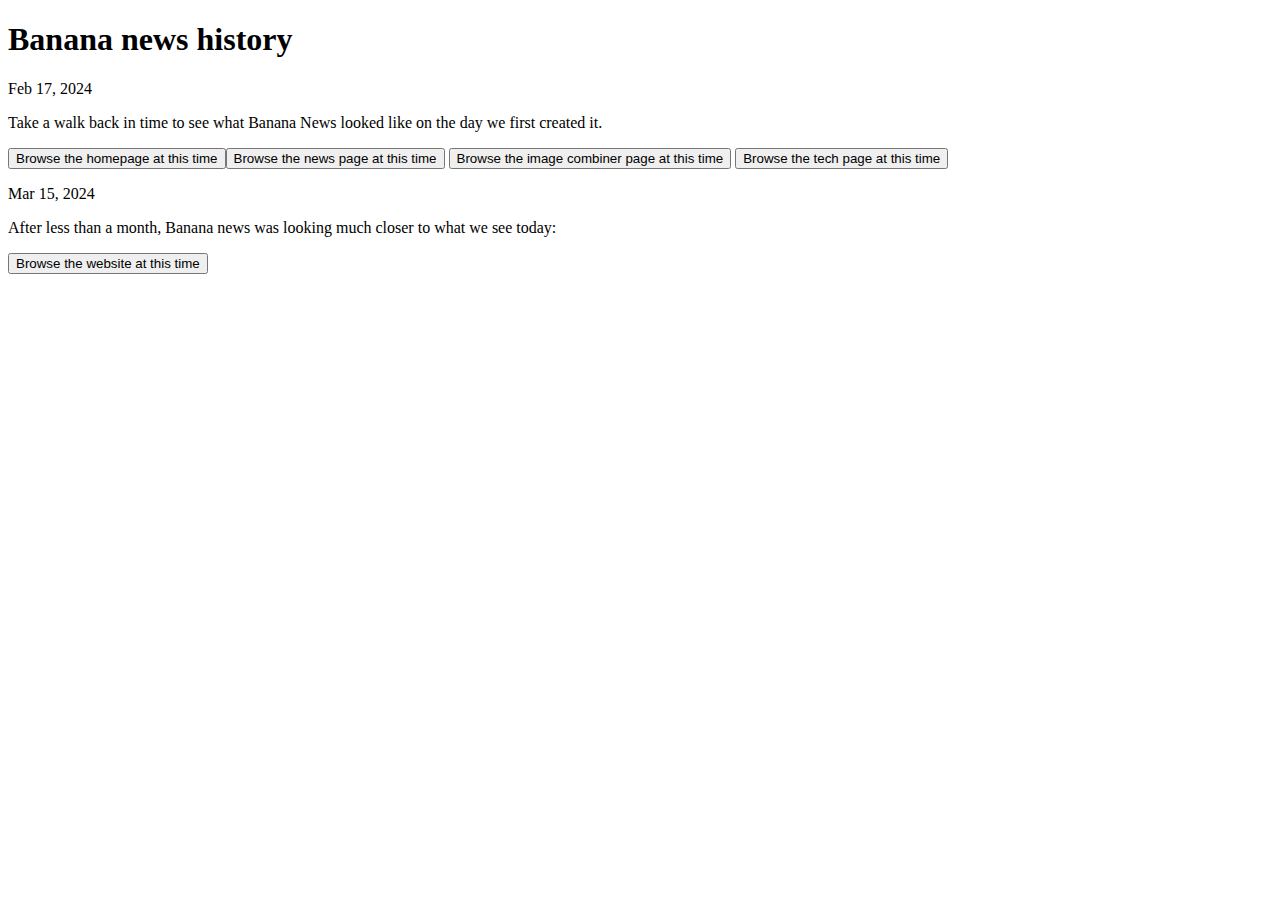
==== index.html @ 333e75e6 "done" ====
<!DOCTYPE html>
<html>
    <head>
        <title>Banana news history - Banana News</title>
        <!--stuff-->
    </head>
    <body>
        <h1>Banana news history</h1>
        <p>Feb 17, 2024
        </p>
        <p>Take a walk back in time to see what Banana News looked like on the day we first created it.</p>
        <a href="start_version/index.html"><button>Browse the homepage at this time</button></a><a href="start_version/news.html"><button>Browse the news page at this time</button></a>
        <a href="start_version/imagecombiner.html"><button>Browse the image combiner page at this time</button></a>
        <a href="start_version/tech.html"><button>Browse the tech page at this time</button></a>
        <p>Mar 15, 2024</p>
        <p>After less than a month, Banana news was looking much closer to what we see today:</p>
        <a href="march_version/index.html"><button>Browse the website at this time</button></a>

    </body>
</html>
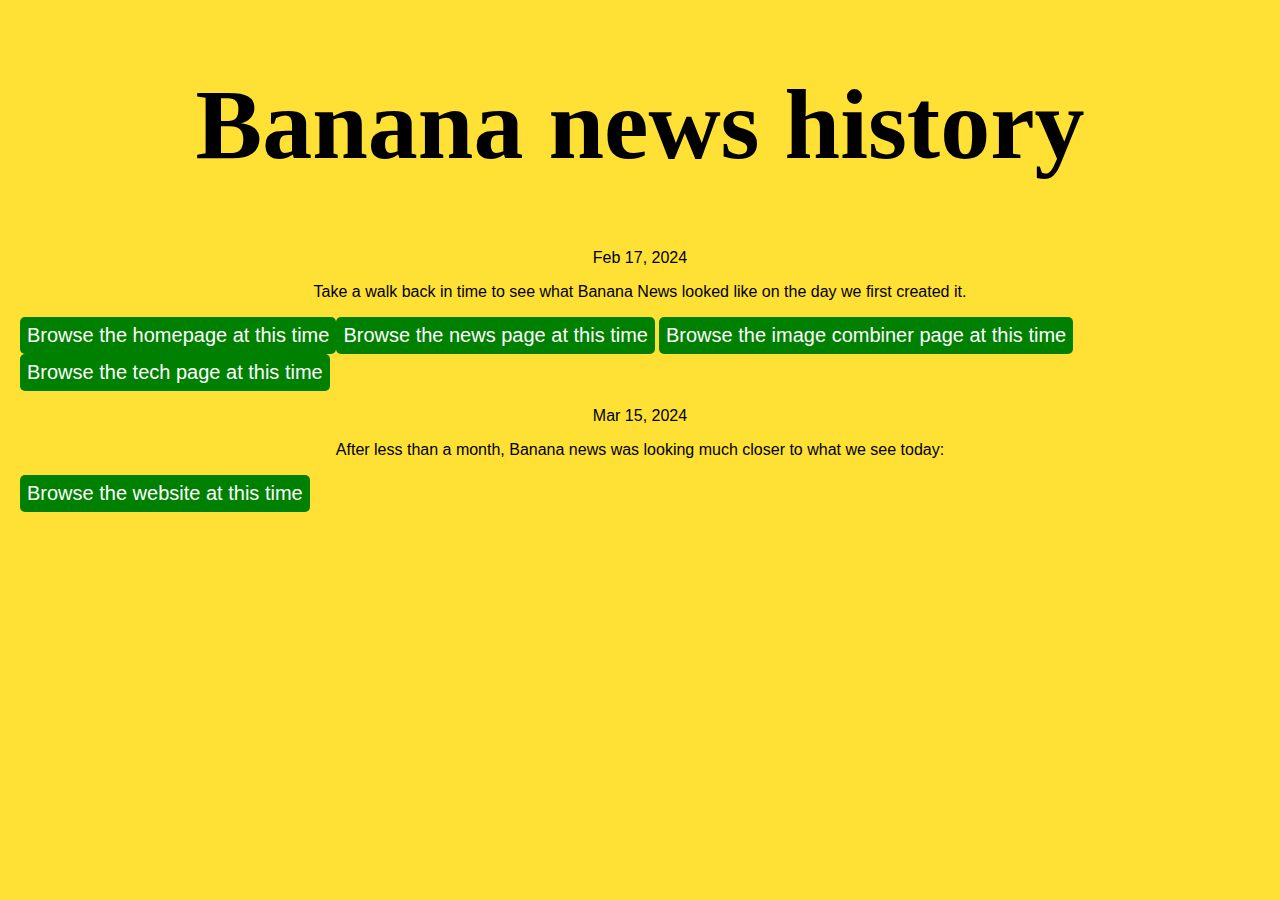
==== commit 72f1dd8b: "added style link" ====
--- a/index.html
+++ b/index.html
@@ -2,7 +2,7 @@
 <html>
     <head>
         <title>Banana news history - Banana News</title>
-        <!--stuff-->
+        <link rel="stylesheet" href="style.css">
     </head>
     <body>
         <h1>Banana news history</h1>
--- a/style.css
+++ b/style.css
@@ -0,0 +1,51 @@
+a{
+    text-decoration: none;
+  }
+  a:hover{
+    text-decoration: underline;
+  }
+  button {
+      font-size: 20px;
+      border-radius: 5px;
+      padding: 7px;
+      background-color: #008000;
+      transition: 0.25s ease-in-out;
+      font-family: 'Open Sans', sans-serif;
+      border:none;
+      color:#ffffff;
+      width: calc(auto + 50px);
+    }
+    button:hover{
+      background-color: #969696;
+      cursor:pointer;
+    }
+    h1{
+      font-family: 'IBM Plex Serif', serif;
+      font-size: 100px;
+      text-align: center;
+      
+    }
+   
+    h2{
+      font-family: 'Lato', sans-serif;
+      font-size: 35px;
+      text-align: center;
+    }
+    p{
+      font-family: 'Open Sans', sans-serif;
+      font-size: 16px;
+      text-align: center;
+    }
+  h3{
+  
+    font-family: Arial, Helvetica, sans-serif;
+    font-size: 20px;
+    text-decoration-line: underline;
+    text-align: center;
+  }
+  body {
+    background-color: #ffe135;
+    margin: 20px;
+  }
+  
+ 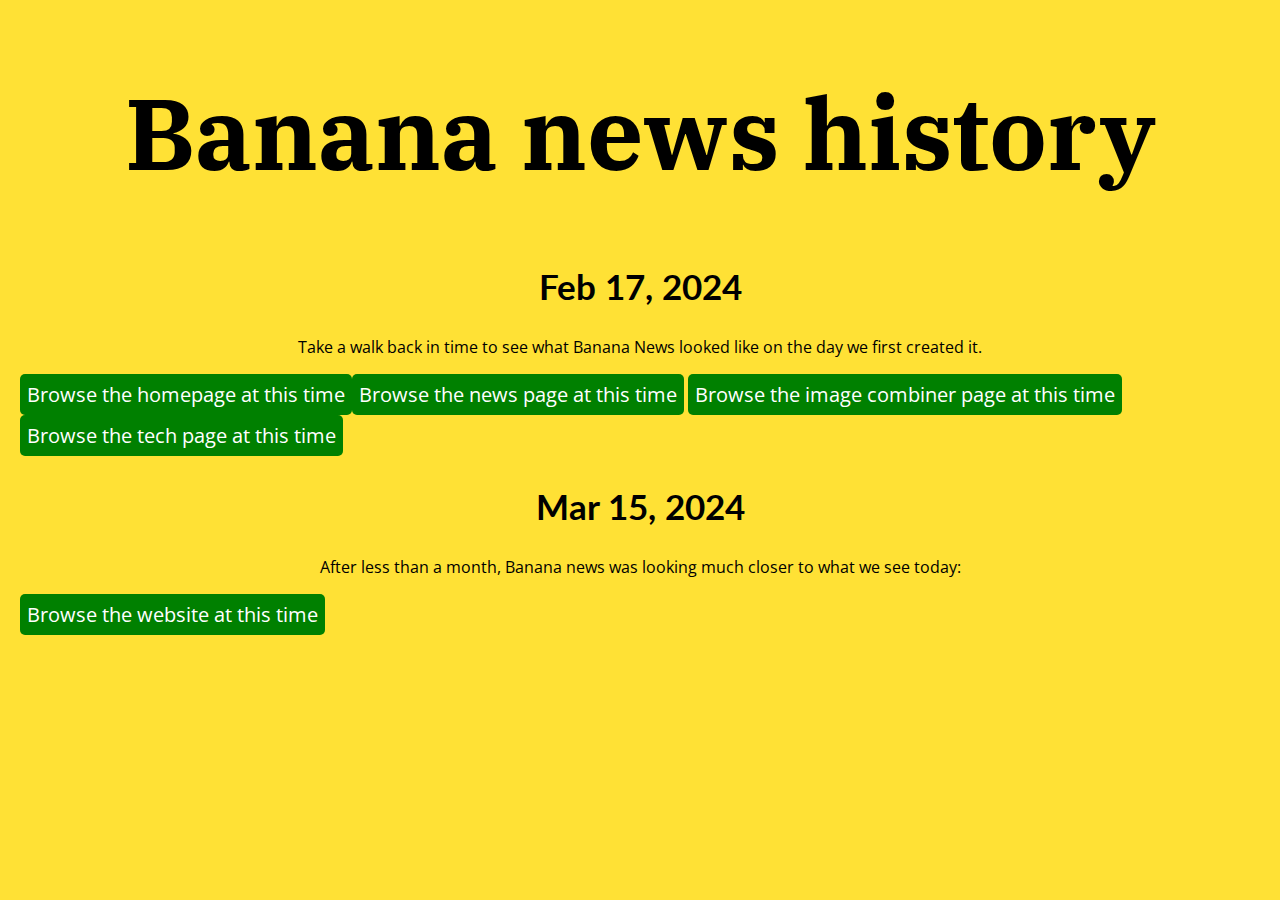
==== commit 5337d644: "added fonts" ====
--- a/index.html
+++ b/index.html
@@ -3,16 +3,18 @@
     <head>
         <title>Banana news history - Banana News</title>
         <link rel="stylesheet" href="style.css">
+        <link rel="preconnect" href="https://fonts.googleapis.com">
+<link rel="preconnect" href="https://fonts.gstatic.com" crossorigin>
+<link href="https://fonts.googleapis.com/css2?family=IBM+Plex+Serif:ital,wght@0,100;0,200;0,300;0,400;0,500;0,600;0,700;1,100;1,200;1,300;1,400;1,500;1,600;1,700&family=Lato:ital,wght@0,100;0,300;0,400;0,700;0,900;1,100;1,300;1,400;1,700;1,900&family=Open+Sans:ital,wght@0,300..800;1,300..800&display=swap" rel="stylesheet">
     </head>
     <body>
         <h1>Banana news history</h1>
-        <p>Feb 17, 2024
-        </p>
+        <h2>Feb 17, 2024</h2>
         <p>Take a walk back in time to see what Banana News looked like on the day we first created it.</p>
         <a href="start_version/index.html"><button>Browse the homepage at this time</button></a><a href="start_version/news.html"><button>Browse the news page at this time</button></a>
         <a href="start_version/imagecombiner.html"><button>Browse the image combiner page at this time</button></a>
         <a href="start_version/tech.html"><button>Browse the tech page at this time</button></a>
-        <p>Mar 15, 2024</p>
+        <h2>Mar 15, 2024</h2>
         <p>After less than a month, Banana news was looking much closer to what we see today:</p>
         <a href="march_version/index.html"><button>Browse the website at this time</button></a>
 
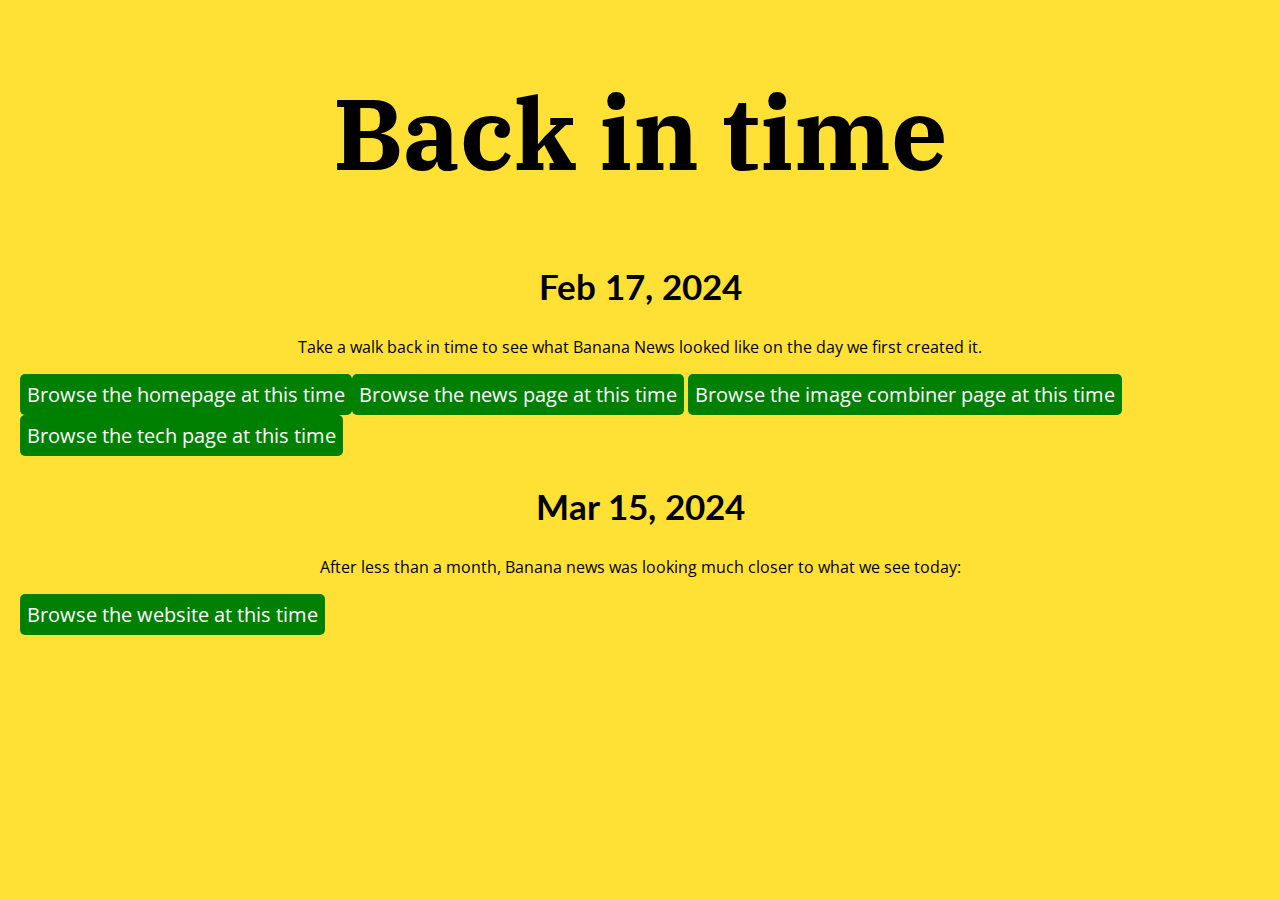
==== commit 792970e9: "changed title" ====
--- a/index.html
+++ b/index.html
@@ -1,14 +1,14 @@
 <!DOCTYPE html>
 <html>
     <head>
-        <title>Banana news history - Banana News</title>
+        <title>Back in time - Banana News</title>
         <link rel="stylesheet" href="style.css">
         <link rel="preconnect" href="https://fonts.googleapis.com">
 <link rel="preconnect" href="https://fonts.gstatic.com" crossorigin>
 <link href="https://fonts.googleapis.com/css2?family=IBM+Plex+Serif:ital,wght@0,100;0,200;0,300;0,400;0,500;0,600;0,700;1,100;1,200;1,300;1,400;1,500;1,600;1,700&family=Lato:ital,wght@0,100;0,300;0,400;0,700;0,900;1,100;1,300;1,400;1,700;1,900&family=Open+Sans:ital,wght@0,300..800;1,300..800&display=swap" rel="stylesheet">
     </head>
     <body>
-        <h1>Banana news history</h1>
+        <h1>Back in time</h1>
         <h2>Feb 17, 2024</h2>
         <p>Take a walk back in time to see what Banana News looked like on the day we first created it.</p>
         <a href="start_version/index.html"><button>Browse the homepage at this time</button></a><a href="start_version/news.html"><button>Browse the news page at this time</button></a>
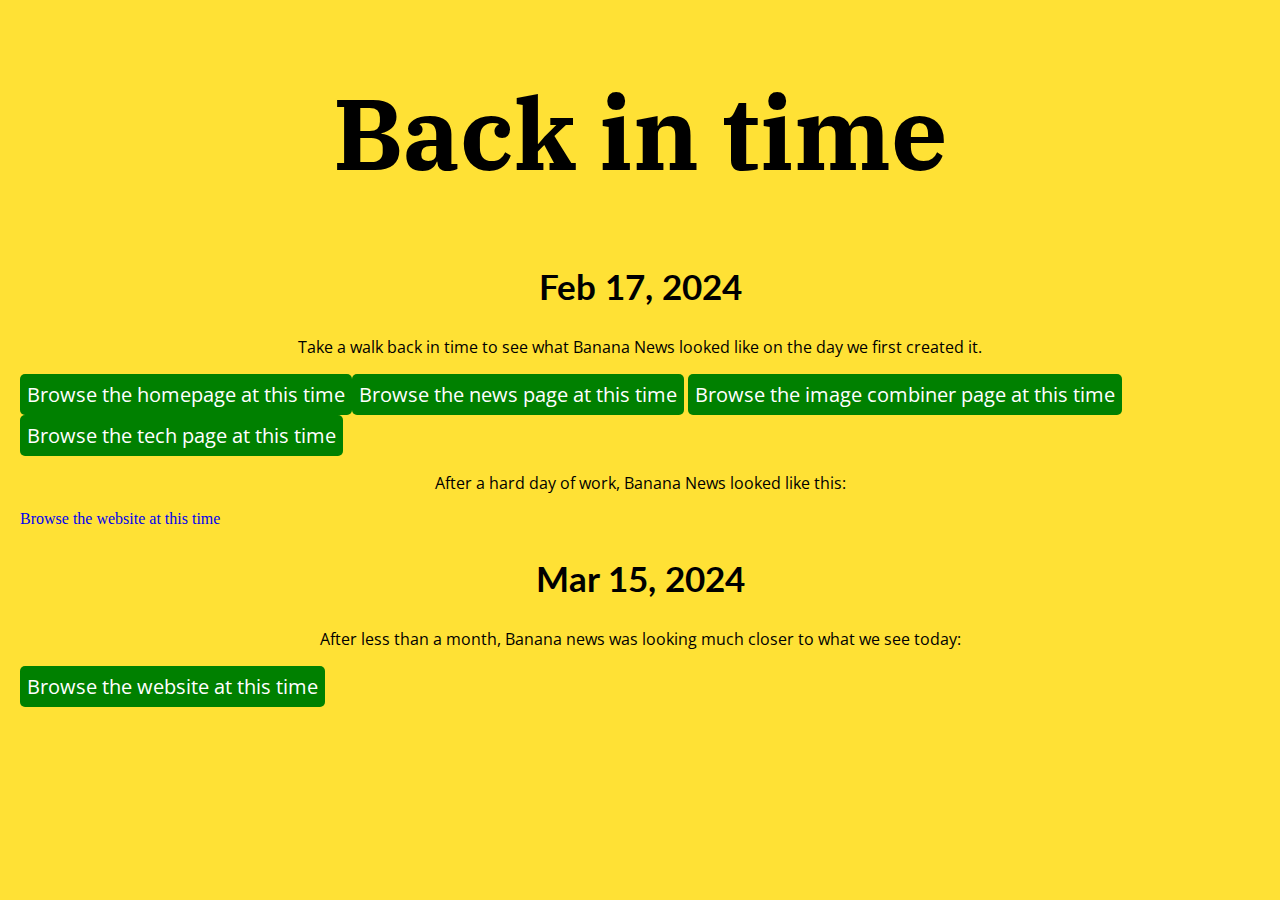
==== commit 7ca1666c: "added 1 day" ====
--- a/index.html
+++ b/index.html
@@ -14,6 +14,8 @@
         <a href="start_version/index.html"><button>Browse the homepage at this time</button></a><a href="start_version/news.html"><button>Browse the news page at this time</button></a>
         <a href="start_version/imagecombiner.html"><button>Browse the image combiner page at this time</button></a>
         <a href="start_version/tech.html"><button>Browse the tech page at this time</button></a>
+        <p>After a hard day of work, Banana News looked like this:</p>
+        <a href="after_1_day/index.html">Browse the website at this time</a>
         <h2>Mar 15, 2024</h2>
         <p>After less than a month, Banana news was looking much closer to what we see today:</p>
         <a href="march_version/index.html"><button>Browse the website at this time</button></a>
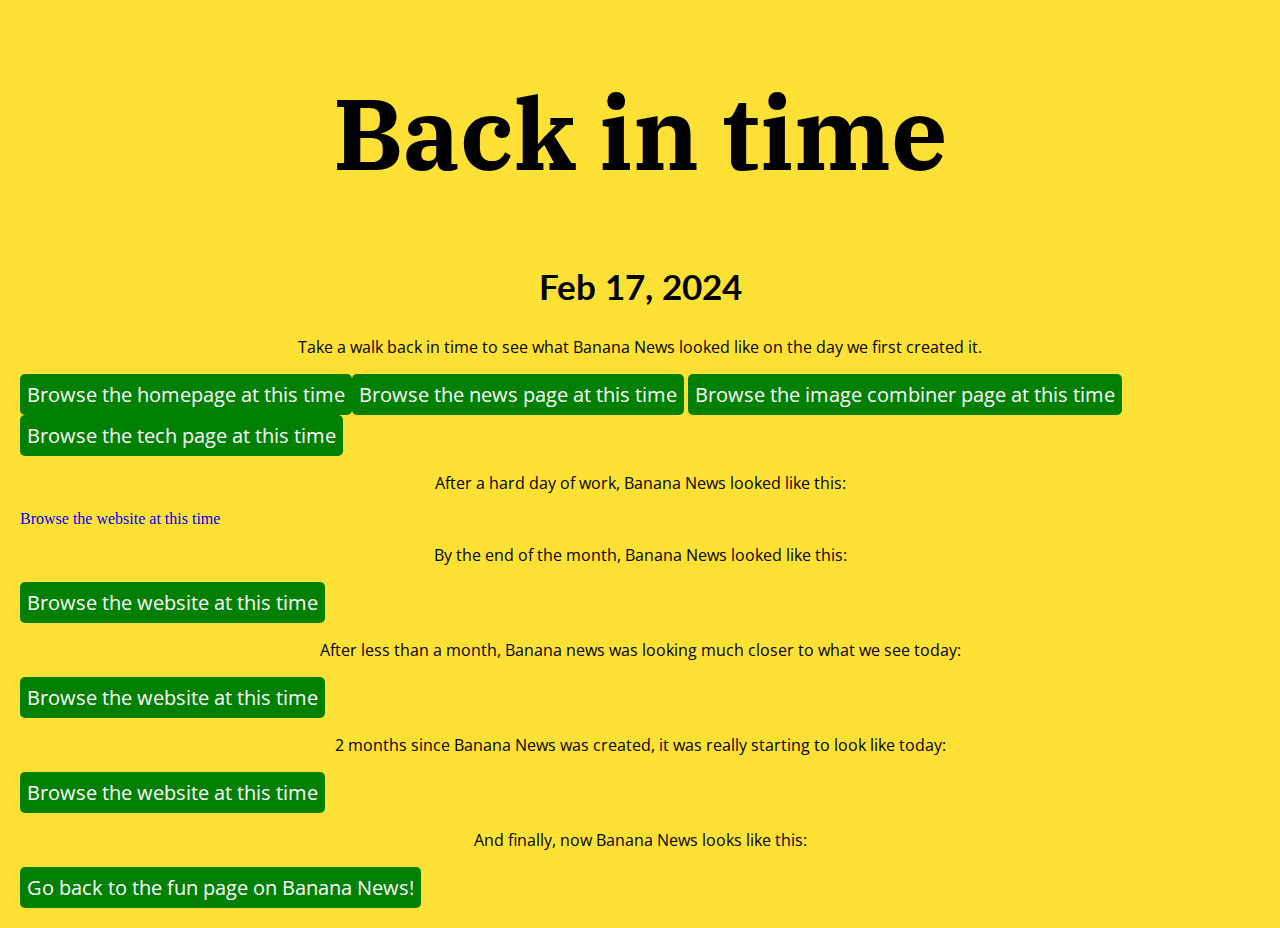
==== commit a6ff2ffa: "" ====
--- a/index.html
+++ b/index.html
@@ -16,9 +16,14 @@
         <a href="start_version/tech.html"><button>Browse the tech page at this time</button></a>
         <p>After a hard day of work, Banana News looked like this:</p>
         <a href="after_1_day/index.html">Browse the website at this time</a>
-        <h2>Mar 15, 2024</h2>
+        <p>By the end of the month, Banana News looked like this:</p>
+        <a href="end_of_month/index.html"><button>Browse the website at this time</button></a>
         <p>After less than a month, Banana news was looking much closer to what we see today:</p>
         <a href="march_version/index.html"><button>Browse the website at this time</button></a>
+        <p>2 months since Banana News was created, it was really starting to look like today:</p>
+        <a href="after_2_months/index.html"><button>Browse the website at this time</button></a>
+        <p>And finally, now Banana News looks like this:</p>
+        <a href="https://banana-news.github.io/banana/games.html"><button>Go back to the fun page on Banana News!</button></a>
 
     </body>
 </html>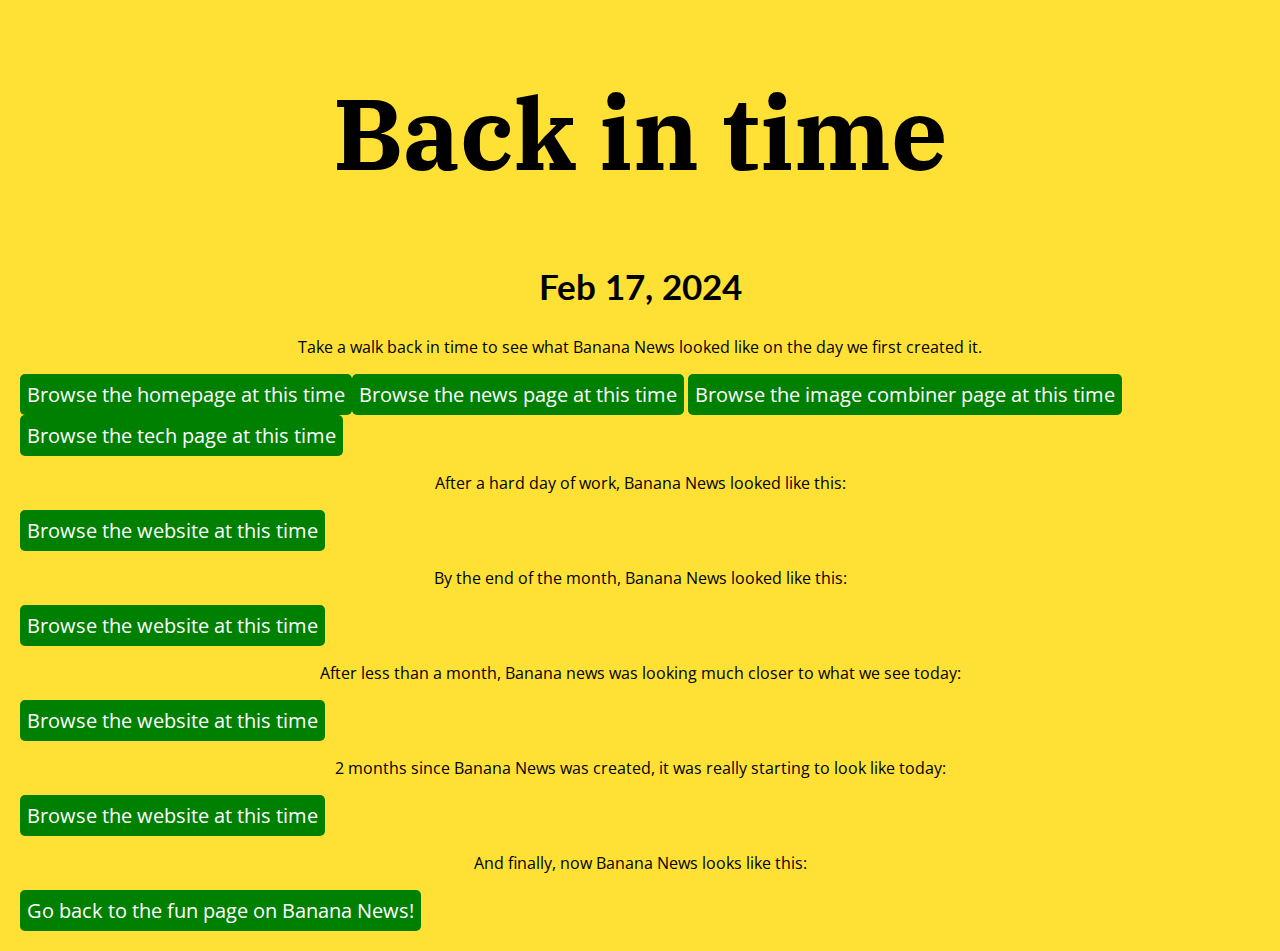
==== commit daa97bb0: "" ====
--- a/index.html
+++ b/index.html
@@ -15,7 +15,7 @@
         <a href="start_version/imagecombiner.html"><button>Browse the image combiner page at this time</button></a>
         <a href="start_version/tech.html"><button>Browse the tech page at this time</button></a>
         <p>After a hard day of work, Banana News looked like this:</p>
-        <a href="after_1_day/index.html">Browse the website at this time</a>
+        <a href="after_1_day/index.html"><button>Browse the website at this time</button></a>
         <p>By the end of the month, Banana News looked like this:</p>
         <a href="end_of_month/index.html"><button>Browse the website at this time</button></a>
         <p>After less than a month, Banana news was looking much closer to what we see today:</p>
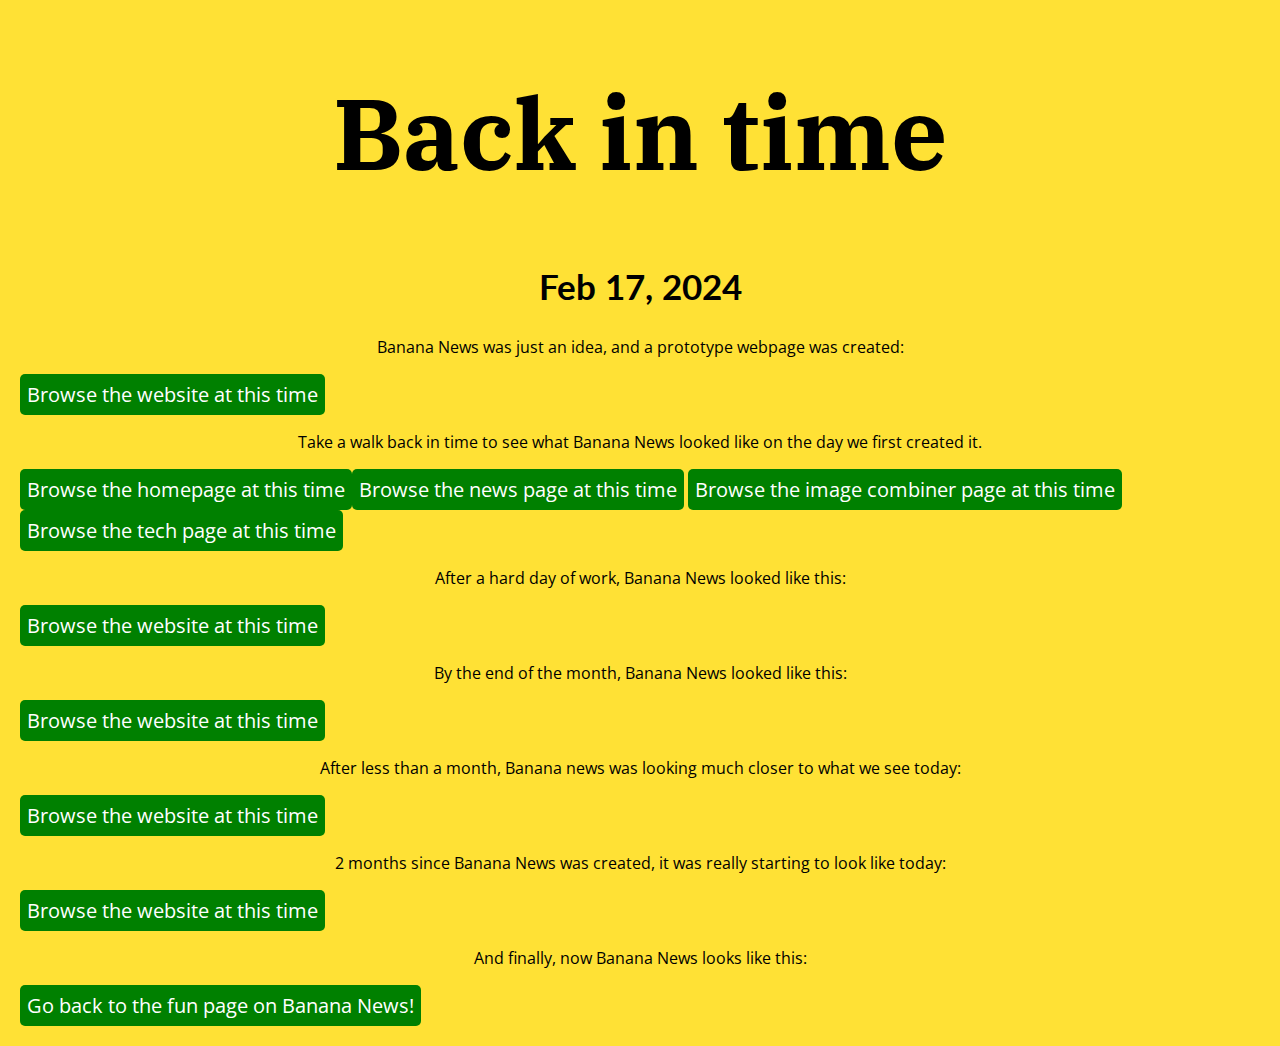
==== commit f7546d2c: "" ====
--- a/index.html
+++ b/index.html
@@ -10,6 +10,8 @@
     <body>
         <h1>Back in time</h1>
         <h2>Feb 17, 2024</h2>
+        <p>Banana News was just an idea, and a prototype webpage was created:</p>
+        <a href="https://albertkemp.github.io/sfirstwebsite"><button>Browse the website at this time</button></button></a>
         <p>Take a walk back in time to see what Banana News looked like on the day we first created it.</p>
         <a href="start_version/index.html"><button>Browse the homepage at this time</button></a><a href="start_version/news.html"><button>Browse the news page at this time</button></a>
         <a href="start_version/imagecombiner.html"><button>Browse the image combiner page at this time</button></a>
